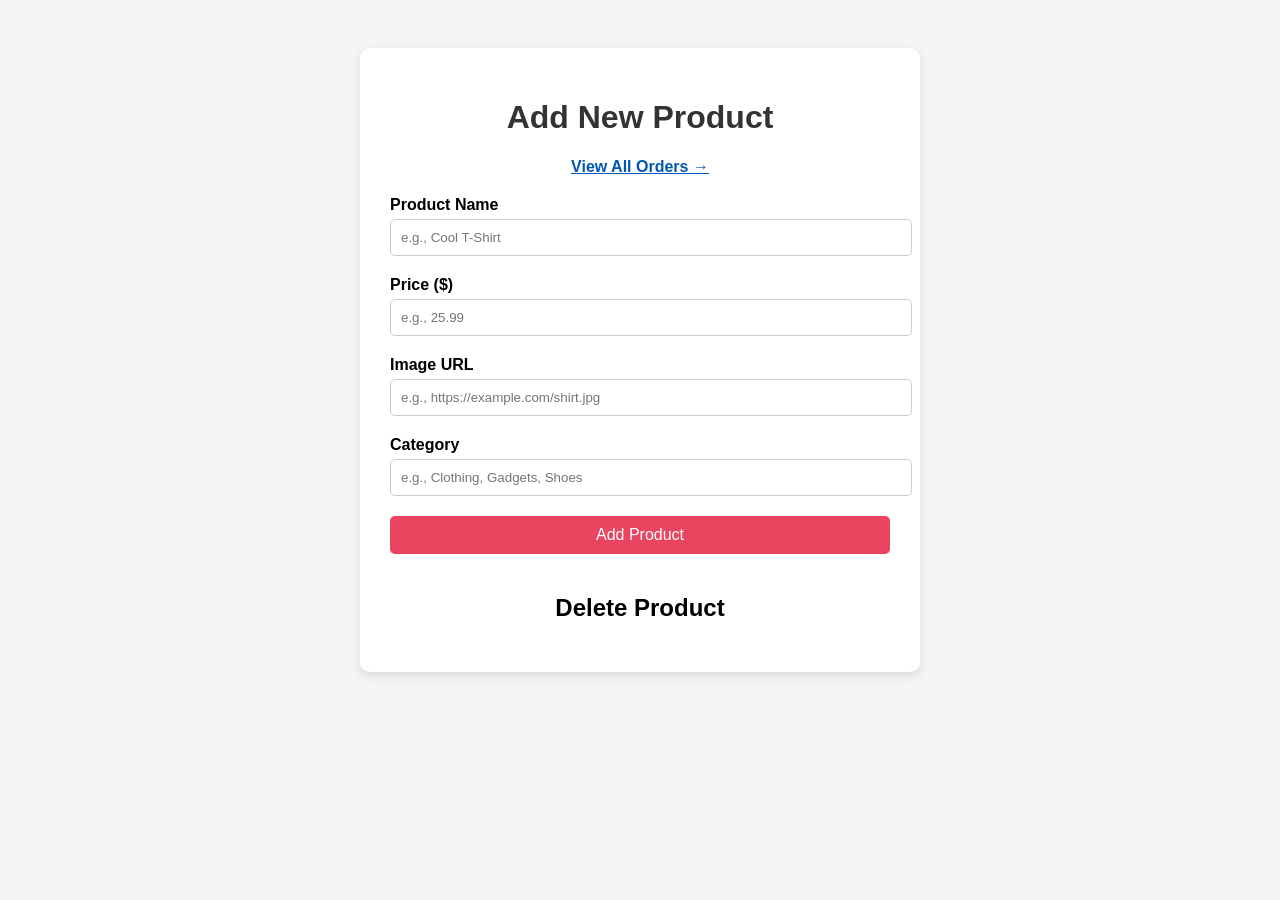
==== templates/admin.html @ abd4caef "Mobile nav on one line, wider hero" ====
<!DOCTYPE html>
<html lang="en">
<head>
    <meta charset="UTF-8">
    <meta name="viewport" content="width=device-width, initial-scale=1.0">
    <title>Admin Panel</title>
    <link rel="stylesheet" href="{{ url_for('static', filename='style.css') }}?v=2024m">
    <style>
        body { font-family: Arial, sans-serif; background: #f4f4f4; padding: 40px; }
        .admin-container { max-width: 500px; margin: 0 auto; background: white; padding: 30px; border-radius: 10px; box-shadow: 0 4px 10px rgba(0,0,0,0.1); }
        h1 { text-align: center; color: #333; }
        .form-group { margin-bottom: 20px; }
        label { display: block; margin-bottom: 5px; font-weight: bold; }
        input { width: 100%; padding: 10px; border: 1px solid #ccc; border-radius: 5px; }
        button { width: 100%; padding: 10px; background: #e94560; color: white; border: none; border-radius: 5px; font-size: 16px; cursor: pointer; }
        button:hover { background: #d63851; }
    </style>
</head>
<body>
    <div class="admin-container">
        <h1>Add New Product</h1>
        <a href="/orders" style="display: block; text-align: center; margin-bottom: 20px; color: #0056b3; font-weight: bold; text-decoration: underline;">View All Orders →</a>
        <form id="adminForm">
            <div class="form-group">
                <label for="name">Product Name</label>
                <input type="text" id="name" placeholder="e.g., Cool T-Shirt" required>
            </div>

            <div class="form-group">
                <label for="price">Price ($)</label>
                <input type="number" id="price" step="0.01" placeholder="e.g., 25.99" required>
            </div>

            <div class="form-group">
                <label for="image">Image URL</label>
                <input type="url" id="image" placeholder="e.g., https://example.com/shirt.jpg" required>
            </div>

            <div class="form-group">
                <label for="category">Category</label>
                <input type="text" id="category" placeholder="e.g., Clothing, Gadgets, Shoes" required>
            </div>

            <button type="button" onclick="addProduct()">Add Product</button>
        </form>

        <h2 style="margin-top: 40px; text-align: center;">Delete Product</h2>
        <div id="productList"></div>
    </div>

    <script src="/static/script.js?v=2024m"></script>
</body>
</html>
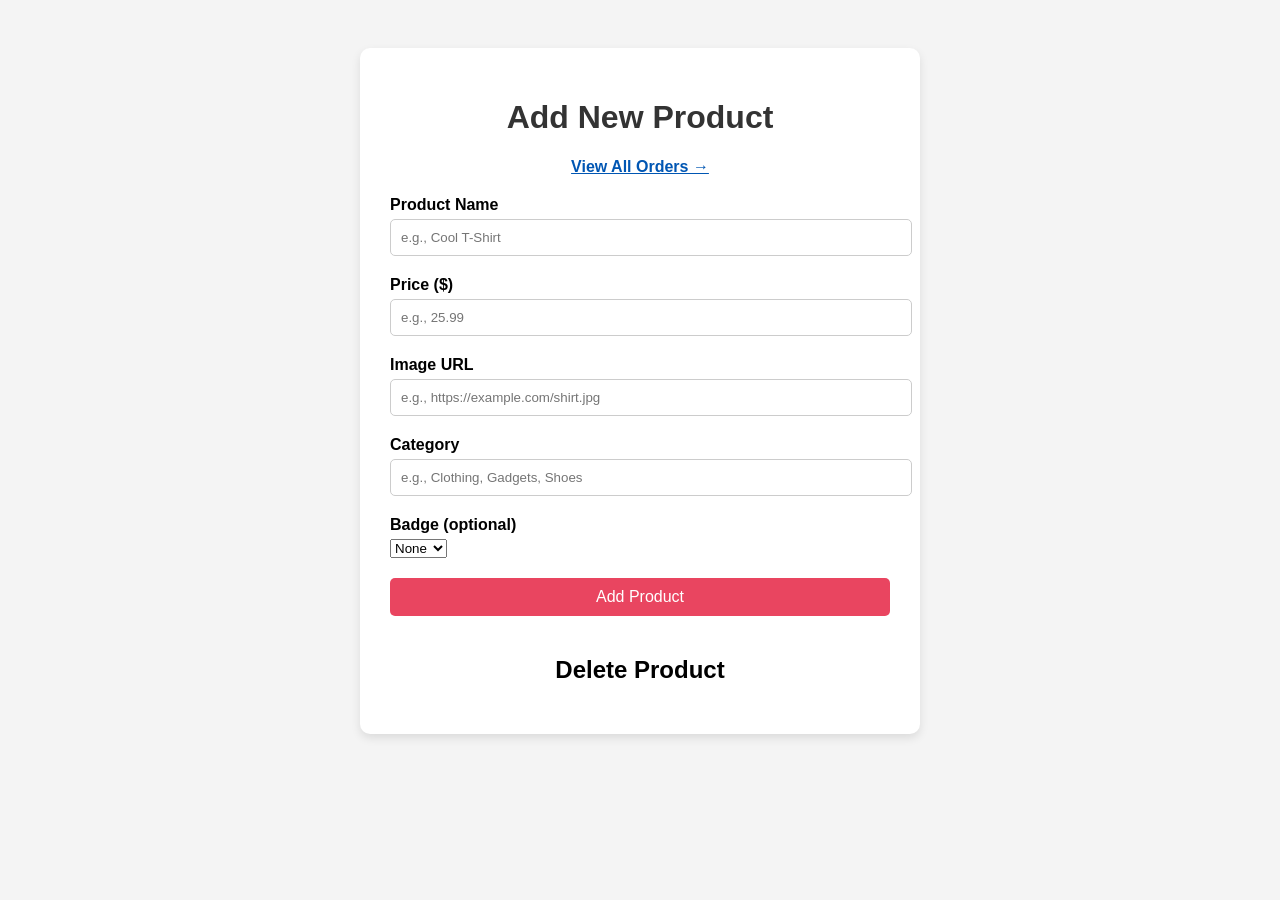
==== commit 57e3a5ad: "Added product badge system (NEW/SALE) with admin dropdown" ====
--- a/templates/admin.html
+++ b/templates/admin.html
@@ -4,7 +4,7 @@
     <meta charset="UTF-8">
     <meta name="viewport" content="width=device-width, initial-scale=1.0">
     <title>Admin Panel</title>
-    <link rel="stylesheet" href="{{ url_for('static', filename='style.css') }}?v=2024m">
+    <link rel="stylesheet" href="{{ url_for('static', filename='style.css') }}?v=2024t">
     <style>
         body { font-family: Arial, sans-serif; background: #f4f4f4; padding: 40px; }
         .admin-container { max-width: 500px; margin: 0 auto; background: white; padding: 30px; border-radius: 10px; box-shadow: 0 4px 10px rgba(0,0,0,0.1); }
@@ -41,6 +41,15 @@
                 <input type="text" id="category" placeholder="e.g., Clothing, Gadgets, Shoes" required>
             </div>
 
+                <div class="form-group">
+        <label for="badge">Badge (optional)</label>
+        <select id="badge">
+            <option value="">None</option>
+            <option value="NEW">NEW</option>
+            <option value="SALE">SALE</option>
+        </select>
+    </div>
+
             <button type="button" onclick="addProduct()">Add Product</button>
         </form>
 
@@ -48,6 +57,6 @@
         <div id="productList"></div>
     </div>
 
-    <script src="/static/script.js?v=2024m"></script>
+    <script src="/static/script.js?v=2024t"></script>
 </body>
 </html>
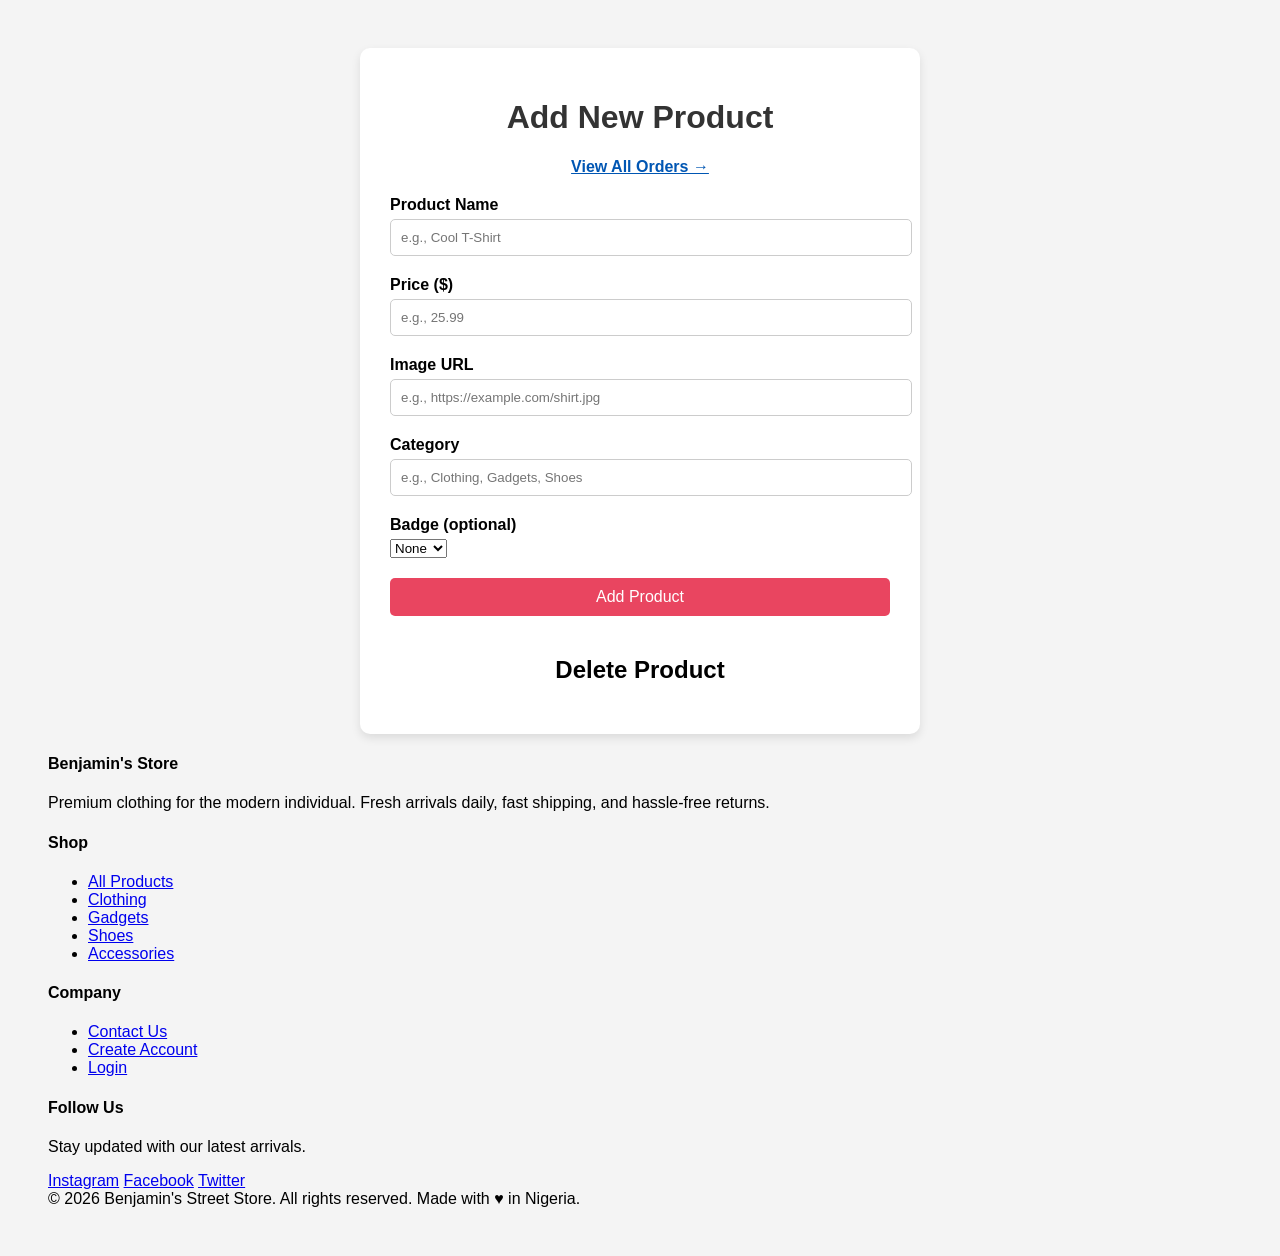
==== commit 153e9661: "Redesigned footer - 4 columns, dark theme, professional links" ====
--- a/templates/admin.html
+++ b/templates/admin.html
@@ -4,7 +4,7 @@
     <meta charset="UTF-8">
     <meta name="viewport" content="width=device-width, initial-scale=1.0">
     <title>Admin Panel</title>
-    <link rel="stylesheet" href="{{ url_for('static', filename='style.css') }}?v=2024t">
+    <link rel="stylesheet" href="{{ url_for('static', filename='style.css') }}?v=2024v">
     <style>
         body { font-family: Arial, sans-serif; background: #f4f4f4; padding: 40px; }
         .admin-container { max-width: 500px; margin: 0 auto; background: white; padding: 30px; border-radius: 10px; box-shadow: 0 4px 10px rgba(0,0,0,0.1); }
@@ -57,6 +57,47 @@
         <div id="productList"></div>
     </div>
 
-    <script src="/static/script.js?v=2024t"></script>
+    
+<!-- footer -->
+<footer>
+    <div class="footer-container">
+        <div class="footer-column">
+            <h4>Benjamin's Store</h4>
+            <p>Premium clothing for the modern individual. Fresh arrivals daily, fast shipping, and hassle-free returns.</p>
+        </div>
+        <div class="footer-column">
+            <h4>Shop</h4>
+            <ul>
+                <li><a href="/#products">All Products</a></li>
+                <li><a href="/#products">Clothing</a></li>
+                <li><a href="/#products">Gadgets</a></li>
+                <li><a href="/#products">Shoes</a></li>
+                <li><a href="/#products">Accessories</a></li>
+            </ul>
+        </div>
+        <div class="footer-column">
+            <h4>Company</h4>
+            <ul>
+                <li><a href="/contact">Contact Us</a></li>
+                <li><a href="/signup">Create Account</a></li>
+                <li><a href="/login">Login</a></li>
+            </ul>
+        </div>
+        <div class="footer-column">
+            <h4>Follow Us</h4>
+            <p>Stay updated with our latest arrivals.</p>
+            <div class="footer-socials">
+                <a href="#" onclick="socialLink('Instagram')">Instagram</a>
+                <a href="#" onclick="socialLink('Facebook')">Facebook</a>
+                <a href="#" onclick="socialLink('Twitter')">Twitter</a>
+            </div>
+        </div>
+    </div>
+    <div class="footer-bottom">
+        &copy; 2026 Benjamin's Street Store. All rights reserved. Made with <span>&hearts;</span> in Nigeria.
+    </div>
+</footer>
+
+    <script src="/static/script.js?v=2024v"></script>
 </body>
 </html>
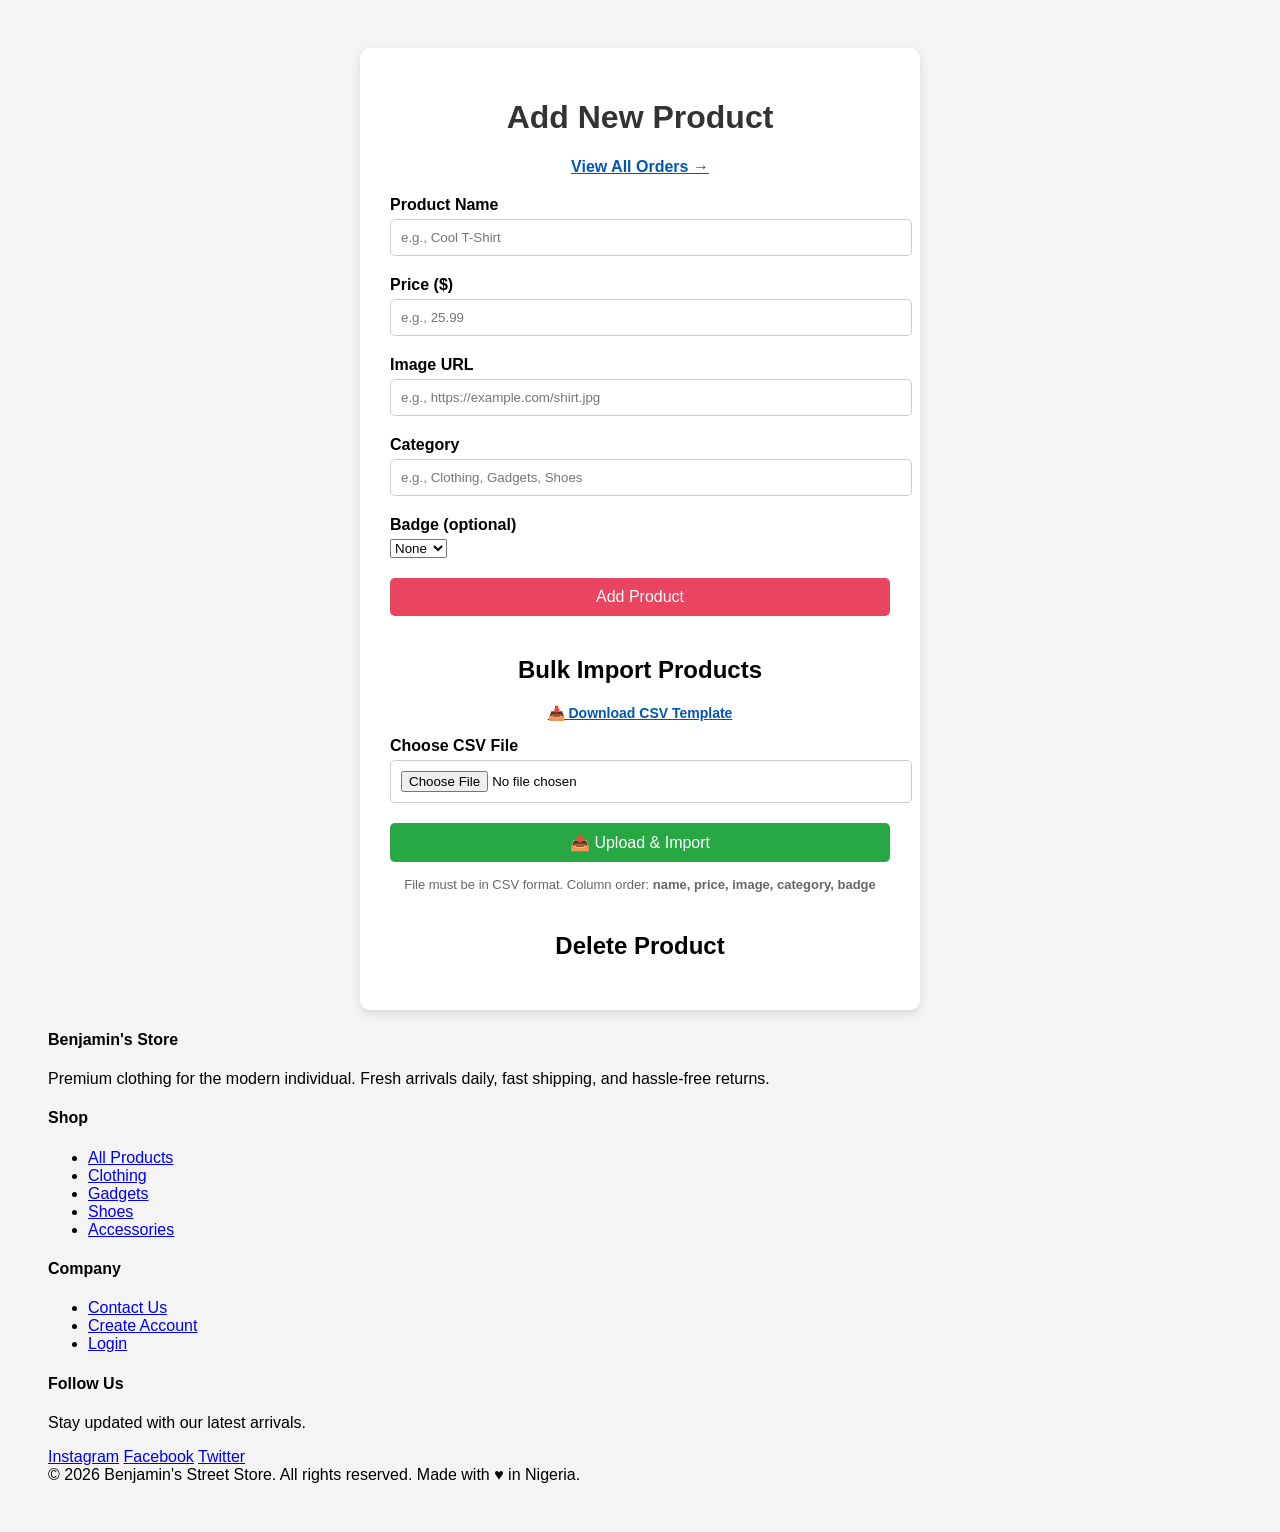
==== commit b5030ba0: "Migrated to PostgreSQL" ====
--- a/templates/admin.html
+++ b/templates/admin.html
@@ -4,7 +4,7 @@
     <meta charset="UTF-8">
     <meta name="viewport" content="width=device-width, initial-scale=1.0">
     <title>Admin Panel</title>
-    <link rel="stylesheet" href="{{ url_for('static', filename='style.css') }}?v=2024v">
+    <link rel="stylesheet" href="{{ url_for('static', filename='style.css') }}?v=2025a">
     <style>
         body { font-family: Arial, sans-serif; background: #f4f4f4; padding: 40px; }
         .admin-container { max-width: 500px; margin: 0 auto; background: white; padding: 30px; border-radius: 10px; box-shadow: 0 4px 10px rgba(0,0,0,0.1); }
@@ -50,8 +50,32 @@
         </select>
     </div>
 
-            <button type="button" onclick="addProduct()">Add Product</button>
+                        <button type="button" onclick="addProduct()">Add Product</button>
         </form>
+
+        <h2 style="margin-top: 40px; text-align: center;">Bulk Import Products</h2>
+
+        <div style="text-align: center; margin-bottom: 15px;">
+            <a href="/static/product_template.csv" download 
+               style="color: #0056b3; font-weight: 600; text-decoration: underline; font-size: 14px;">
+                📥 Download CSV Template
+            </a>
+        </div>
+
+        <div class="form-group">
+            <label for="csvFile">Choose CSV File</label>
+            <input type="file" id="csvFile" accept=".csv">
+        </div>
+
+        <button type="button" onclick="importProducts()" 
+                style="background: #28a745;">
+            📤 Upload & Import
+        </button>
+
+        <p style="text-align: center; font-size: 13px; color: #666; margin-top: 15px;">
+            File must be in CSV format. Column order: 
+            <strong>name, price, image, category, badge</strong>
+        </p>
 
         <h2 style="margin-top: 40px; text-align: center;">Delete Product</h2>
         <div id="productList"></div>
@@ -98,6 +122,6 @@
     </div>
 </footer>
 
-    <script src="/static/script.js?v=2024v"></script>
+    <script src="/static/script.js?v=2025a"></script>
 </body>
 </html>
